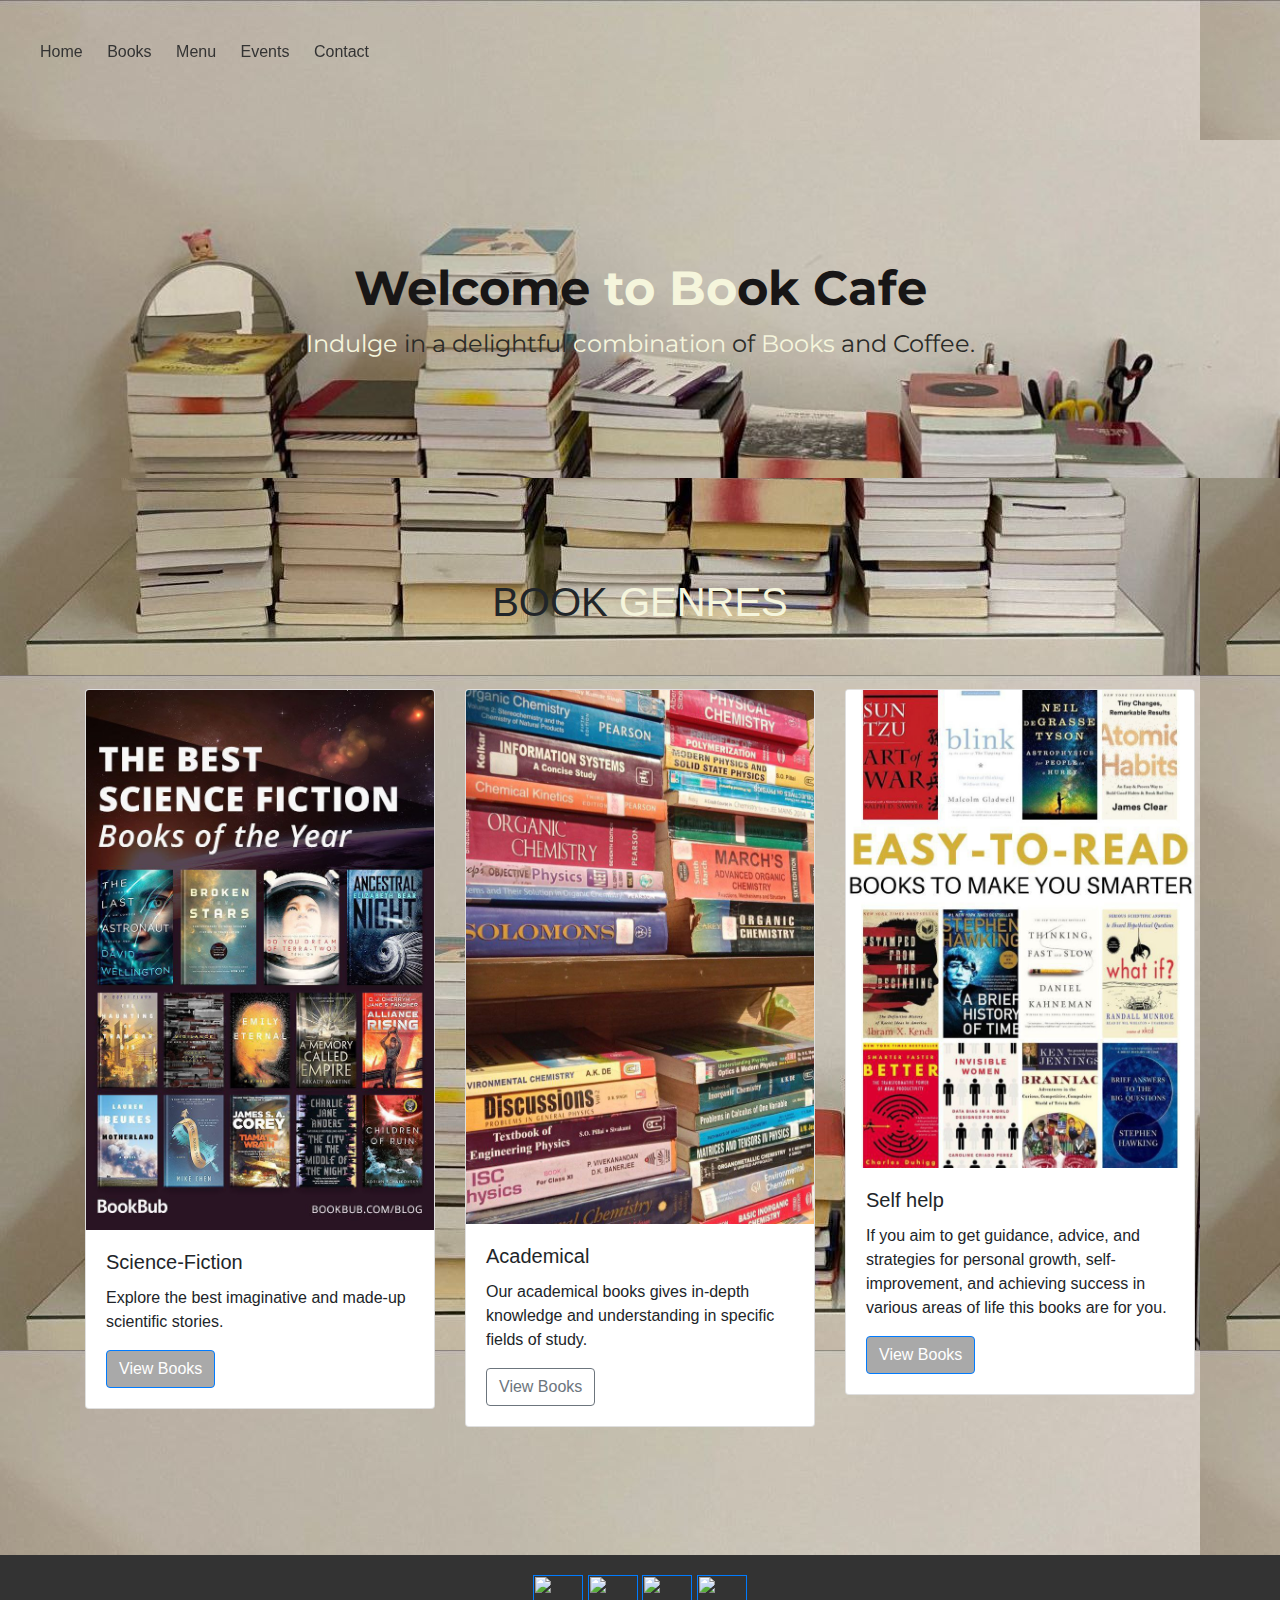
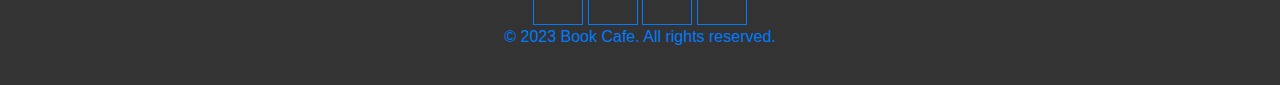
==== index.html @ d7204499 "new" ====
<!DOCTYPE html>
<html>
<head>
  <meta charset='utf-8'>
    <meta http-equiv='X-UA-Compatible' content='IE=edge'>
    <title>Book Cafe</title>
    <meta name='viewport' content='width=device-width, initial-scale=1'>
    <link rel="stylesheet" type="text/css" href="assignment.css">
    <script src='main.js'></script>
    <link rel="stylesheet" type="text/css" href="https://stackpath.bootstrapcdn.com/bootstrap/4.5.2/css/bootstrap.min.css">
    <script src="https://cdn.jsdelivr.net/npm/bootstrap@5.0.2/dist/js/bootstrap.bundle.min.js"></script>
    <link href="https://cdn.jsdelivr.net/npm/bootstrap@5.0.2/dist/css/bootstrap.min.css" rel="stylesheet">

  <header class="header">
    <nav class="ka">
      <ul>
        <li><a href="index.html">Home</a></li>
        <li><a href="books.html">Books</a></li>
        <li><a href="menu.html">Menu</a></li>
        <li><a href="events.html">Events</a></li>
        <li><a href="contact.html">Contact</a></li>
        

      </ul>
    </nav>
  </header>
  
  <style>
    @import url('https://fonts.googleapis.com/css2?family=Montserrat:wght@700&display=swap');
    </style>

</head>
<body style="background-image: url(wallbook.jpg);">
     <section class="back" style="background-image:url(wallbook.jpg);">
      <h1 style="color: rgb(24, 22, 22); font-family: 'Montserrat', sans-serif; font-size: 48px; font-weight: bold; text-align: center; margin-top: 20px;">Welcome  <span style="color: beige;">to Bo</span>ok Cafe</h1>
      <p style="font-family: 'Montserrat', sans-serif; font-size: 24px; text-align: center; color: rgb(43, 43, 40);"><span style="color: beige;">Indulge</span> in a delightful <span style="color: beige;">combination</span> of   <span style="color: beige;">Books</span> and Coffee.</p>
    </section>

  <section>
    
  <link rel="stylesheet" type="text/css" href="https://stackpath.bootstrapcdn.com/bootstrap/4.5.2/css/bootstrap.min.css">


  <div class="container" style="margin-bottom: 5%;">
    <h1 style="text-align: center;">BOOK <span style="color: beige;">GENRES </span></h1>

    <div class="row" style="padding-top: 5%;">
      <div class="col-sm-6 col-md-4">
        <div class="card">
          <img src="scifi.jpg" class="card-img-top" alt="Fiction">
          <div class="card-body">
            <h5 class="card-title">Science-Fiction</h5>
            <p class="card-text">Explore the best imaginative and made-up scientific stories.</p>
            <a href="books.html" class="btn btn-primary" style="background-color: darkgray;">View Books</a>
          </div>
        </div>
      </div>
               
      <div class="col-sm-6 col-md-4">
        <div class="card">
          <img src="educational.jpg" class="card-img-top" alt="academical" >
          <div class="card-body">
            <h5 class="card-title">Academical</h5>
            <p class="card-text">Our academical books gives in-depth knowledge and understanding
                 in specific fields of study.</p>
                
                 <a href="#">
                  <button type="button" class="btn btn-outline-secondary" href="books.html">View Books</button> </a>  
                   


          </div>
        </div>
      </div>

      <div class="col-sm-6 col-md-4">
        <div class="card">
          <img src="selfhelp.jpg" class="card-img-top" alt="selfhelp">
          <div class="card-body">
            <h5 class="card-title">Self help</h5>
            <p class="card-text">If you aim to get guidance, advice, and strategies for personal growth, 
                self-improvement, and achieving success in various areas of life this books are for you.</p>
            <a href="books.html" class="btn btn-primary" style="background-color: darkgray;">View Books</a>
          </div>
        </div>
      </div>
    </div>
  </div>

  <script src="https://stackpath.bootstrapcdn.com/bootstrap/4.5.2/js/bootstrap.min.js"></script>

  </section>


  <footer>
  
      <a class="footer-social-icon" href="">
       <img src="https://cdn.shortpixel.ai/spai/q_glossy+w_60+to_auto+ret_img/buttonpoetry.com/wp-content/themes/Button-Theme/dist/assets/images/theme/social/instagram.svg" data-spai="1" data-spai-loading="lazy" data-spai-lazy-loaded="true" data-spai-width="40" data-spai-height="4" loading="lazy" width="50px" height="50px">
       <a class="footer-social-icon" href="">
        <img src="https://cdn.shortpixel.ai/spai/q_glossy+w_60+to_auto+ret_img/buttonpoetry.com/wp-content/themes/Button-Theme/dist/assets/images/theme/social/youtube.svg" data-spai="1" data-spai-loading="lazy" data-spai-lazy-loaded="true" data-spai-width="40" data-spai-height="40" loading="lazy" width="50px" height="50px">
        <a class="footer-social-icon" href="">
          <img src="https://cdn.shortpixel.ai/spai/q_glossy+w_60+to_auto+ret_img/buttonpoetry.com/wp-content/themes/Button-Theme/dist/assets/images/theme/social/facebook.svg" data-spai="1" data-spai-loading="lazy" data-spai-lazy-loaded="true" data-spai-width="40" data-spai-height="40" loading="lazy" width="50px" height="50px">
          <a class="footer-social-icon" href="">
            <img src="https://cdn.shortpixel.ai/spai/q_glossy+w_60+to_auto+ret_img/buttonpoetry.com/wp-content/themes/Button-Theme/dist/assets/images/theme/social/twitter.svg" data-spai="1" data-spai-loading="lazy" data-spai-lazy-loaded="true" data-spai-width="40" data-spai-height="40" loading="lazy" width="50px" height="50px">
    
    <p>&copy; 2023 Book Cafe. All rights reserved.</p>
  </footer>
</body>

</html>
---- assignment.css ----
body {
  font-family: Arial, sans-serif;
  margin: 0;
  padding: 0;
  background-color: darkgrey;
}

header {
  padding: 20px;
}

nav ul {
  list-style-type: none;
  margin: 0;
  padding: 0;
  
}

nav ul li {
  display: inline;
  margin-right: 20px;
  
}

nav ul li a {
  text-decoration: none;
  color: #333;
  
}

.back {
  background-image: url('');
  background-size: cover;
  background-position: center;
  text-align: center;
  color: beige;
  padding: 100px 0;
  margin: 100px 0;
}

.btn {
  display: inline-block;
  padding: 10px 20px;
  background-color: #333;
  color: #fff;
  text-decoration: none;
  border-radius: 4px;
}

.menu {
  text-align: center;
  padding: 50px 0;
}

.menu-item {
  display: inline-block;
  width: 30%;
  margin: 20px;
}

.menu-item img {
  width: 100%;
  height: auto;
  border-radius: 4px;
}

.books {
  text-align: center;
  padding: 50px 0;
}

.book-item {
  display: inline-block;
  width: 30%;
  margin: 20px;
}

.book-item img {
  width: 100%;
  height: auto;
  border-radius: 4px;
}

footer {
  background-color: #333;
  color: #fff;
  text-align: center;
  padding: 20px;
}
.events-section {
  max-width: 800px;
  margin: 0 auto;
  align-items: center;
}

.event-card h3 {
  margin-top: 0;
}

.event-card p {
  margin-bottom: 10px;
}


.event-card img {
  flex-shrink: 0;
  margin-right: 20px;
  width: 30%;
  height: 10%;
}
.event-card {
  display: flex;
  align-items: center;
}

.event-card img {
  flex-shrink: 0;
  margin-right: 20px;
  width: 30%;
  height: 10%;
}
.ka {
  position: fixed;
top: 0;
Left: 0;
width: 100%;
display: flex;
justify-content: space-between;
transition: 0.6s;
padding: 40px 40px;
z-index: 100000;
height: 70px;
}
.container {
  padding-bottom: 5%;
}
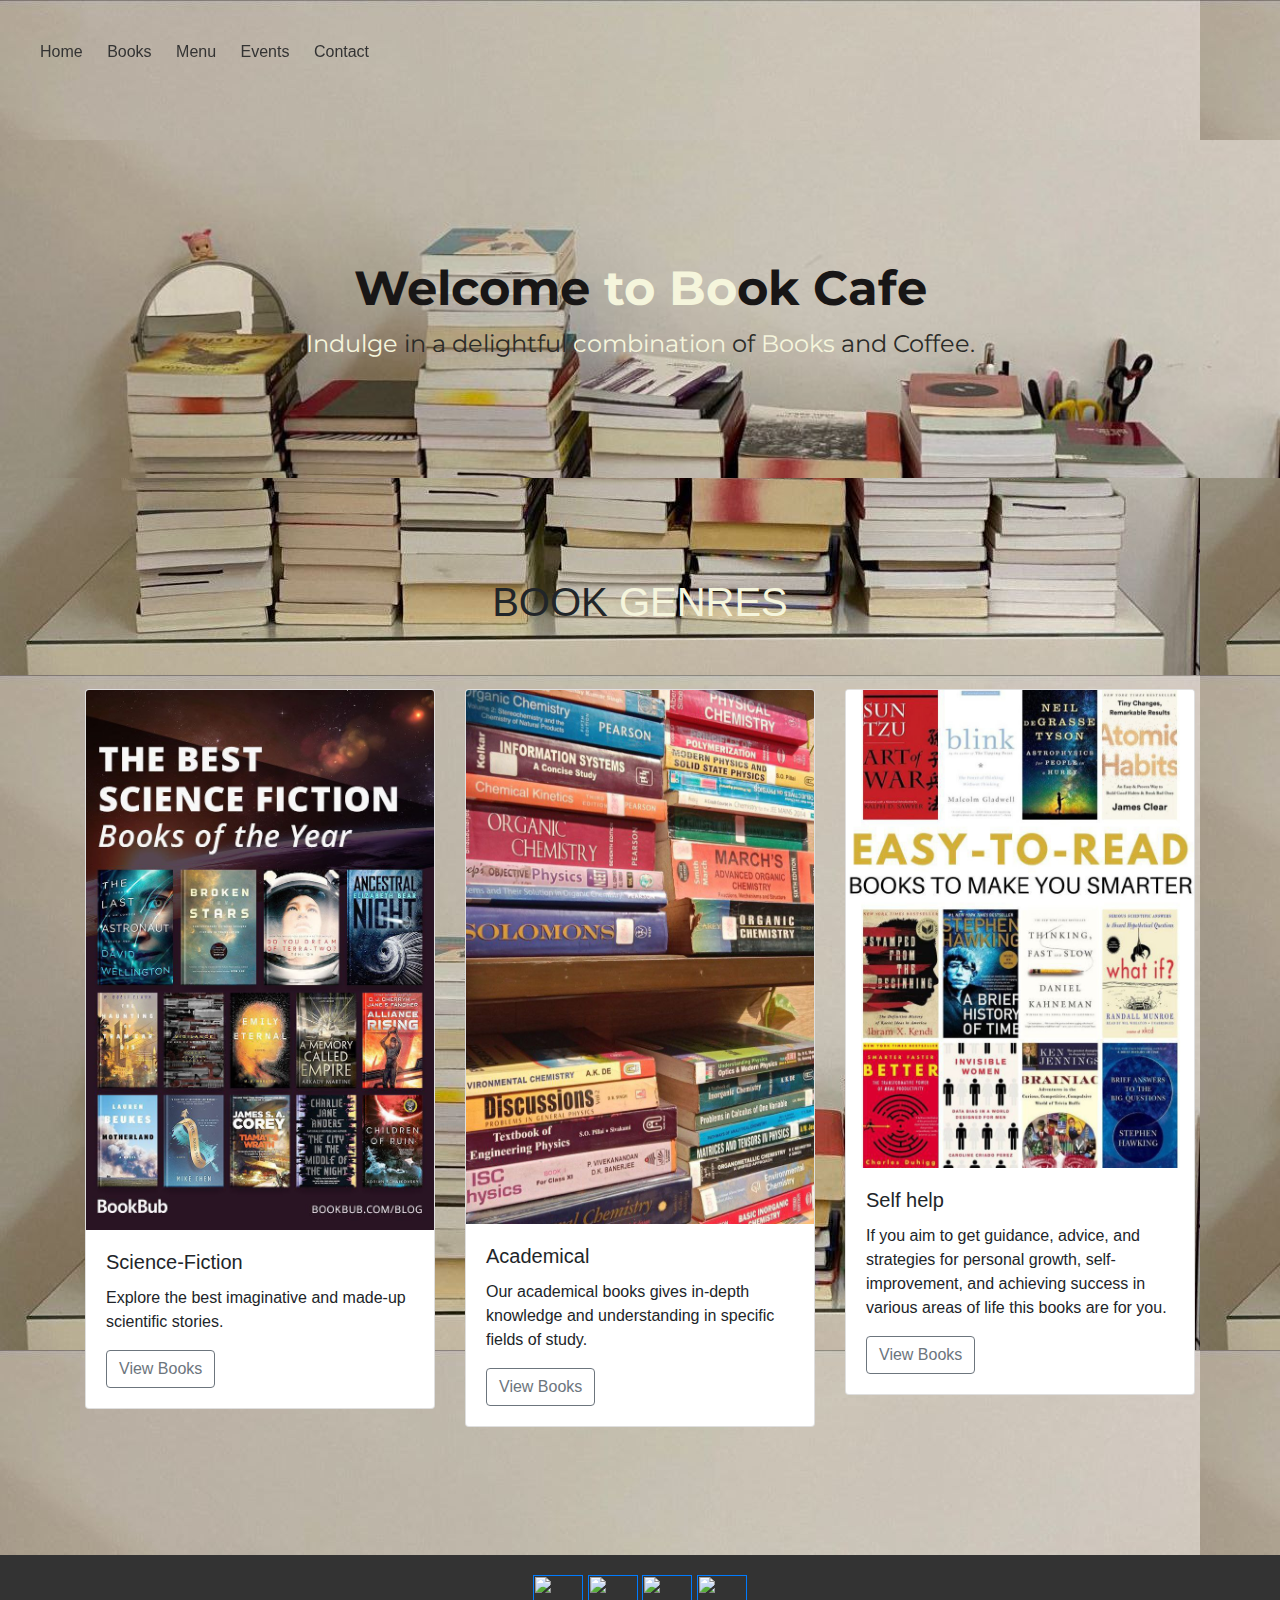
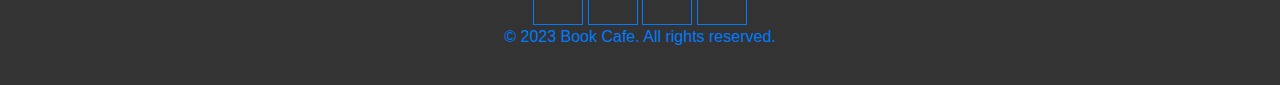
==== commit 2d744be0: "update" ====
--- a/index.html
+++ b/index.html
@@ -51,8 +51,10 @@
           <div class="card-body">
             <h5 class="card-title">Science-Fiction</h5>
             <p class="card-text">Explore the best imaginative and made-up scientific stories.</p>
-            <a href="books.html" class="btn btn-primary" style="background-color: darkgray;">View Books</a>
-          </div>
+            <a href="#">
+              <button type="button" class="btn btn-outline-secondary" href="books.html">View Books</button> </a>  
+               
+      </div>
         </div>
       </div>
                
@@ -80,8 +82,9 @@
             <h5 class="card-title">Self help</h5>
             <p class="card-text">If you aim to get guidance, advice, and strategies for personal growth, 
                 self-improvement, and achieving success in various areas of life this books are for you.</p>
-            <a href="books.html" class="btn btn-primary" style="background-color: darkgray;">View Books</a>
-          </div>
+                <a href="#">
+                  <button type="button" class="btn btn-outline-secondary" href="books.html">View Books</button> </a>  
+                            
         </div>
       </div>
     </div>
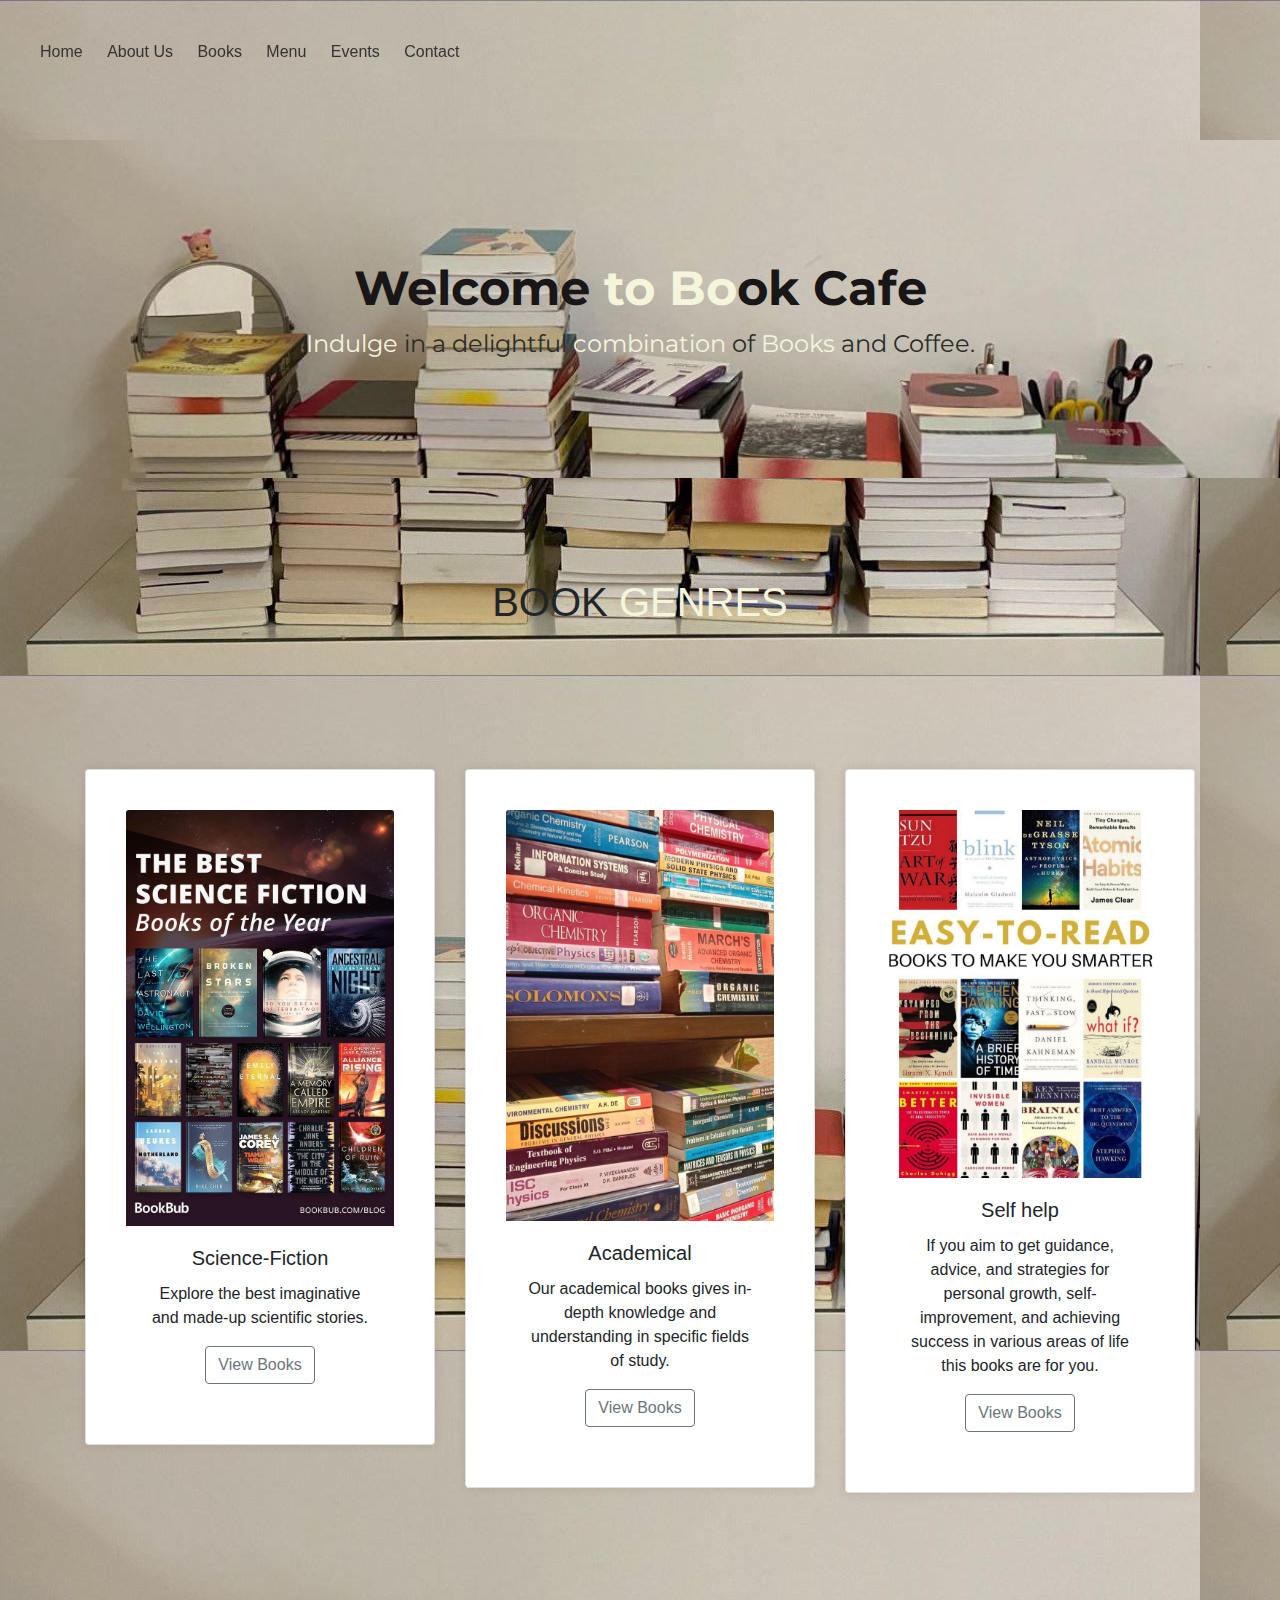
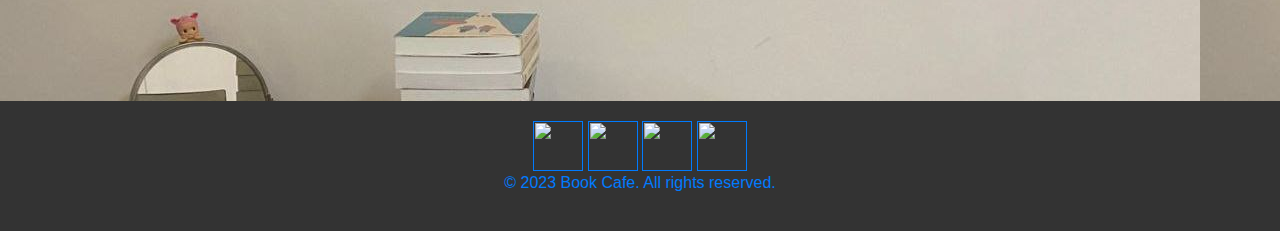
==== commit 64bc803a: "new page" ====
--- a/index.html
+++ b/index.html
@@ -15,6 +15,7 @@
     <nav class="ka">
       <ul>
         <li><a href="index.html">Home</a></li>
+        <li><a href="about us.html">About Us</a></li>
         <li><a href="books.html">Books</a></li>
         <li><a href="menu.html">Menu</a></li>
         <li><a href="events.html">Events</a></li>
@@ -51,7 +52,7 @@
           <div class="card-body">
             <h5 class="card-title">Science-Fiction</h5>
             <p class="card-text">Explore the best imaginative and made-up scientific stories.</p>
-            <a href="#">
+            <a href="books.html">
               <button type="button" class="btn btn-outline-secondary" href="books.html">View Books</button> </a>  
                
       </div>
@@ -66,7 +67,7 @@
             <p class="card-text">Our academical books gives in-depth knowledge and understanding
                  in specific fields of study.</p>
                 
-                 <a href="#">
+                 <a href="books.html">
                   <button type="button" class="btn btn-outline-secondary" href="books.html">View Books</button> </a>  
                    
 
@@ -82,7 +83,7 @@
             <h5 class="card-title">Self help</h5>
             <p class="card-text">If you aim to get guidance, advice, and strategies for personal growth, 
                 self-improvement, and achieving success in various areas of life this books are for you.</p>
-                <a href="#">
+                <a href="books.html">
                   <button type="button" class="btn btn-outline-secondary" href="books.html">View Books</button> </a>  
                             
         </div>
--- a/assignment.css
+++ b/assignment.css
@@ -17,9 +17,9 @@
 }
 
 nav ul li {
+  margin-right: 20px;
   display: inline;
-  margin-right: 20px;
-  
+
 }
 
 nav ul li a {
@@ -46,6 +46,66 @@
   text-decoration: none;
   border-radius: 4px;
 }
+
+
+.card {
+  margin: 80px auto;
+  max-width: 700px;
+  background-color: rgba(255, 255, 255, 0.9);
+  padding: 40px;
+  text-align: center;
+  box-shadow: 0 0 10px rgba(0, 0, 0, 0.1);
+}
+
+.about-heading {
+  font-size: 36px;
+  font-weight: bold;
+  margin-bottom: 40px;
+}
+
+.about-description {
+  font-size: 18px;
+  line-height: 1.6;
+  margin-bottom: 20px;
+}
+
+.about-image {
+  max-width: 400px;
+  margin-bottom: 40px;
+}
+
+.about-button {
+  font-size: 18px;
+  font-weight: bold;
+  text-transform: uppercase;
+}
+
+
+.contact-container {
+  margin: 80px auto;
+  max-width: 700px;
+  background-color: rgba(255, 255, 255, 0.9);
+  padding: 40px;
+  box-shadow: 0 0 10px rgba(0, 0, 0, 0.1);
+}
+
+.contact-heading {
+  font-size: 24px;
+  font-weight: bold;
+  margin-bottom: 20px;
+  text-align: left;
+}
+
+.contact-info {
+  text-align: left;
+}
+
+@media (max-width: 600px) {
+  .contact-info {
+    text-align: center;
+  }
+}
+
 
 .menu {
   text-align: center;
